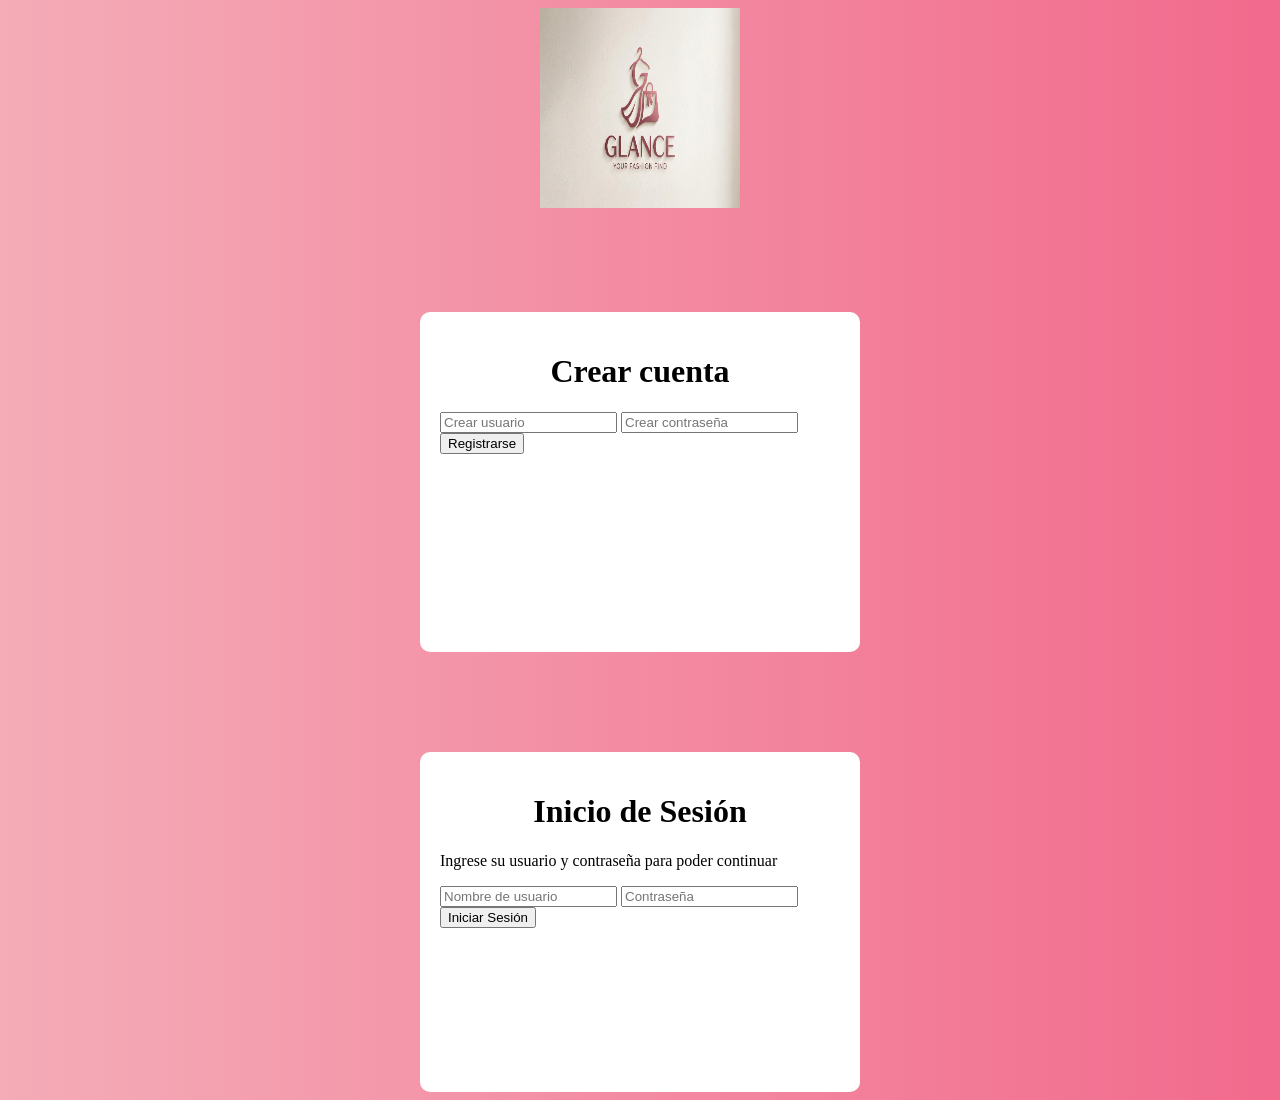
==== index.html @ 265d5f76 "cambio de nombre" ====
<!DOCTYPE html>
<html lang="en">
<head>
    <meta charset="UTF-8">
    <meta name="viewport" content="width=device-width, initial-scale=1.0">
    <title>Inicio de Sesión</title>
    <link rel="stylesheet" href="estilos.css">
    <script src="codigo.js"></script>
</head>
<body>
   <center><img class="imagenlogo" src="img/logo.jpg" alt="Logo" width="200px" height="200px"></center>
    
   <div class="segundo">
        <h1>Crear cuenta</h1>
        <input type="text" id="nuevoUsuario" placeholder="Crear usuario">
        <input type="password" id="nuevaContrasena" placeholder="Crear contraseña">
        <button onclick="registrar()">Registrarse</button>
        <p id="mensaje"></p>
    </div>


   <div class="principal">
        <h1>Inicio de Sesión</h1>
        <p>Ingrese su usuario y contraseña para poder continuar</p>
        <input type="text" id="usuario" placeholder="Nombre de usuario">
        <input type="password" id="contrasena" placeholder="Contraseña">
        <button onclick="iniciarSesion()">Iniciar Sesión</button>
         <p id="mensaje"></p>
    </div>
</body>
</html>
---- estilos.css ----
body{
    background: linear-gradient(to right, #f4acb7, #f26a8d);
}
h1{
    text-align: center;
    color: black;
}
.logo{
    width: 100px;
    height: 100px;
    margin: 0 auto;
    margin-top: 20px;
}
.principal{
    width: 400px;
    height: 300px;
    background-color: white;
    margin: 0 auto;
    margin-top: 100px;
    border-radius: 10px;
    padding: 20px;
}
.segundo{
    width: 400px;
    height: 300px;
    background-color: white;
    margin: 0 auto;
    margin-top: 100px;
    border-radius: 10px;
    padding: 20px;
}
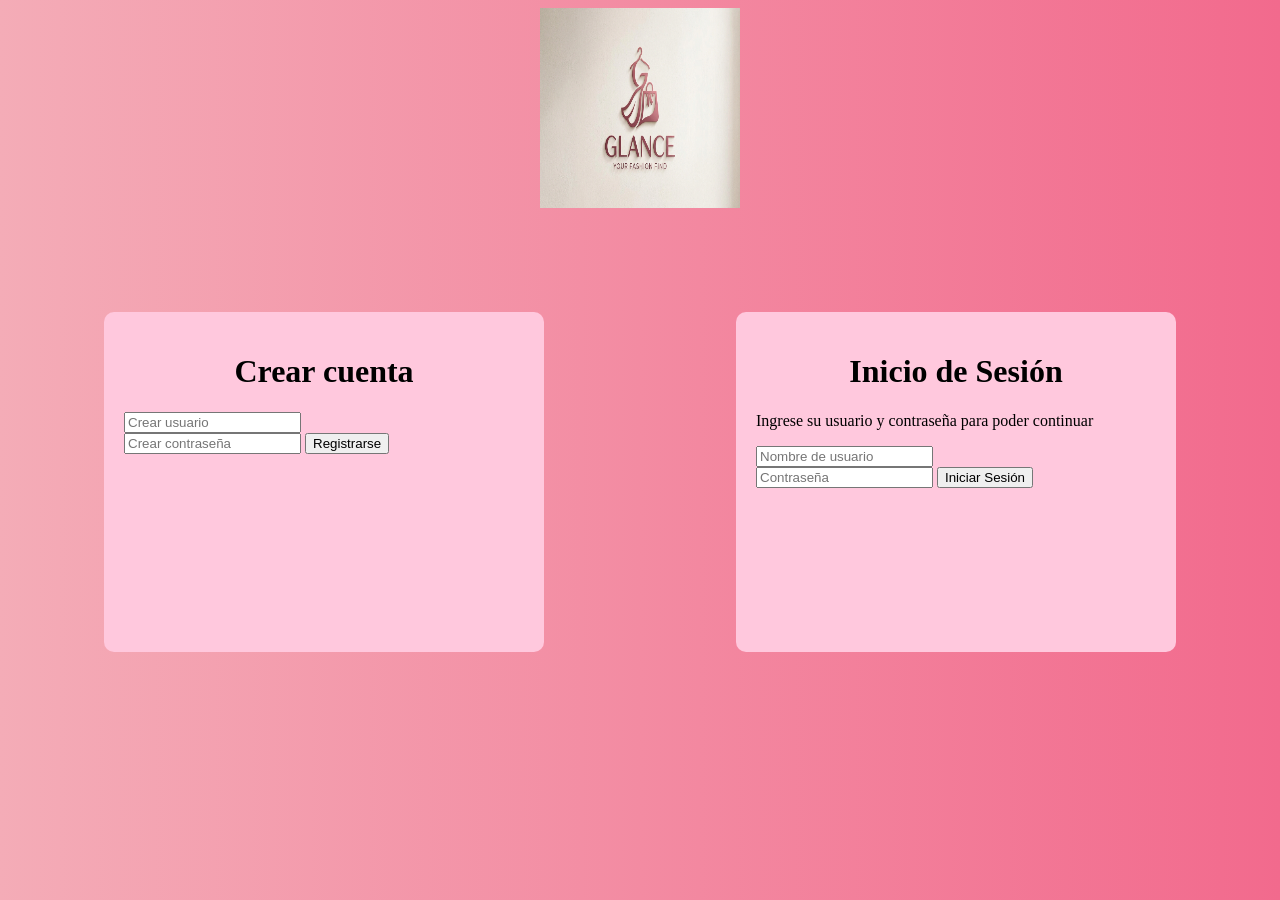
==== commit 022c4bf0: "agg br" ====
--- a/index.html
+++ b/index.html
@@ -10,22 +10,26 @@
 <body>
    <center><img class="imagenlogo" src="img/logo.jpg" alt="Logo" width="200px" height="200px"></center>
     
-   <div class="segundo">
-        <h1>Crear cuenta</h1>
-        <input type="text" id="nuevoUsuario" placeholder="Crear usuario">
-        <input type="password" id="nuevaContrasena" placeholder="Crear contraseña">
-        <button onclick="registrar()">Registrarse</button>
-        <p id="mensaje"></p>
-    </div>
+   <div class="primera">
+        <div class="segundo">
+            <h1>Crear cuenta</h1>
+            <input type="text" id="nuevoUsuario" placeholder="Crear usuario">
+            <br>
+            <input type="password" id="nuevaContrasena" placeholder="Crear contraseña">
+            <button onclick="registrar()">Registrarse</button>
+            <p id="mensaje"></p>
+        </div>
 
 
-   <div class="principal">
-        <h1>Inicio de Sesión</h1>
-        <p>Ingrese su usuario y contraseña para poder continuar</p>
-        <input type="text" id="usuario" placeholder="Nombre de usuario">
-        <input type="password" id="contrasena" placeholder="Contraseña">
-        <button onclick="iniciarSesion()">Iniciar Sesión</button>
-         <p id="mensaje"></p>
+        <div class="principal">
+            <h1>Inicio de Sesión</h1>
+            <p>Ingrese su usuario y contraseña para poder continuar</p>
+            <input type="text" id="usuario" placeholder="Nombre de usuario">
+            <br>
+            <input type="password" id="contrasena" placeholder="Contraseña">
+            <button onclick="iniciarSesion()">Iniciar Sesión</button>
+            <p id="mensaje"></p>
+        </div>
     </div>
 </body>
 </html>
--- a/estilos.css
+++ b/estilos.css
@@ -11,10 +11,13 @@
     margin: 0 auto;
     margin-top: 20px;
 }
+.primera{
+    display: flex;
+}
 .principal{
     width: 400px;
     height: 300px;
-    background-color: white;
+    background-color: #ffc8dd;
     margin: 0 auto;
     margin-top: 100px;
     border-radius: 10px;
@@ -23,7 +26,7 @@
 .segundo{
     width: 400px;
     height: 300px;
-    background-color: white;
+    background-color: #ffc8dd;
     margin: 0 auto;
     margin-top: 100px;
     border-radius: 10px;
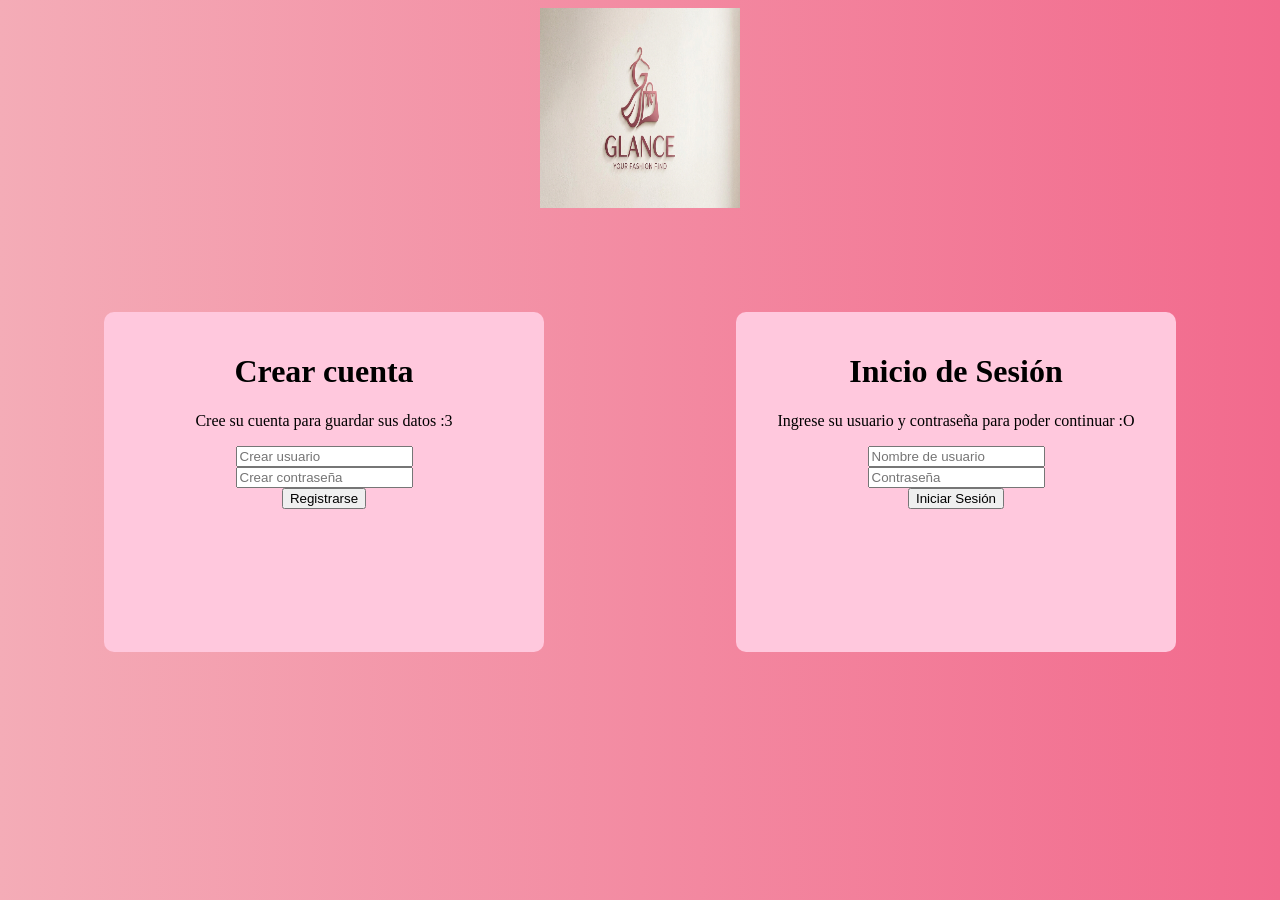
==== commit f2595160: "centrado y agg texto" ====
--- a/index.html
+++ b/index.html
@@ -12,23 +12,28 @@
     
    <div class="primera">
         <div class="segundo">
-            <h1>Crear cuenta</h1>
+            <h1>Crear cuenta</h1> 
+            <center>
+            <p>Cree su cuenta para guardar sus datos :3</p>
             <input type="text" id="nuevoUsuario" placeholder="Crear usuario">
             <br>
             <input type="password" id="nuevaContrasena" placeholder="Crear contraseña">
+            <br>
             <button onclick="registrar()">Registrarse</button>
-            <p id="mensaje"></p>
+            <p id="mensaje"></p></center>
         </div>
 
 
         <div class="principal">
             <h1>Inicio de Sesión</h1>
-            <p>Ingrese su usuario y contraseña para poder continuar</p>
+            <center>
+            <p>Ingrese su usuario y contraseña para poder continuar :O</p>
             <input type="text" id="usuario" placeholder="Nombre de usuario">
             <br>
             <input type="password" id="contrasena" placeholder="Contraseña">
+            <br>
             <button onclick="iniciarSesion()">Iniciar Sesión</button>
-            <p id="mensaje"></p>
+            <p id="mensaje"></p></center>
         </div>
     </div>
 </body>
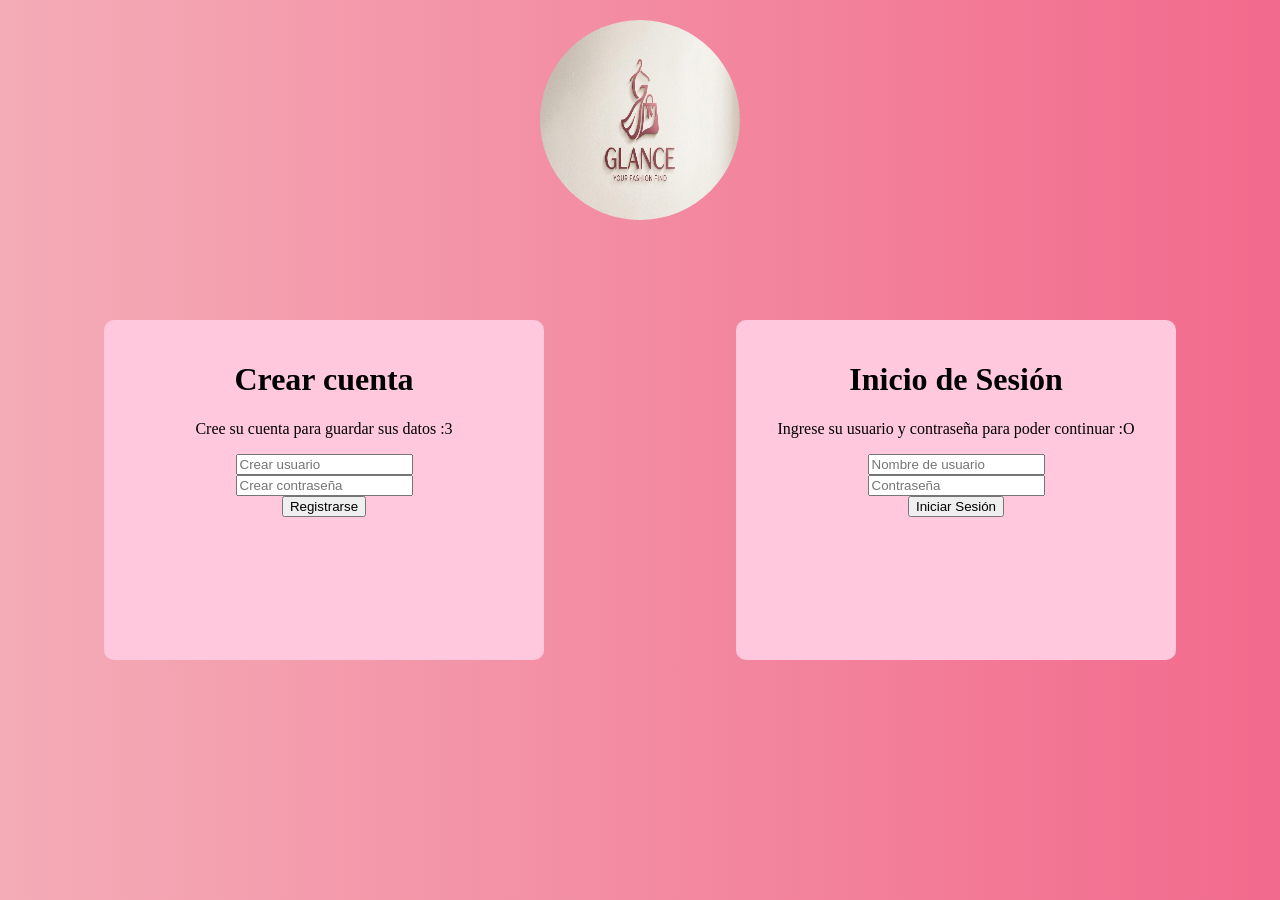
==== commit 22ac701c: "mas cambios a la imagen" ====
--- a/index.html
+++ b/index.html
@@ -8,8 +8,9 @@
     <script src="codigo.js"></script>
 </head>
 <body>
-   <center><img class="imagenlogo" src="img/logo.jpg" alt="Logo" width="200px" height="200px"></center>
-    
+   <div class="imagenlogo">
+        <img src="img/logo.jpg" alt="Logo" width="200px" height="200px" id="imagenlogo">
+    </div>
    <div class="primera">
         <div class="segundo">
             <h1>Crear cuenta</h1> 
--- a/estilos.css
+++ b/estilos.css
@@ -5,11 +5,13 @@
     text-align: center;
     color: black;
 }
-.logo{
-    width: 100px;
-    height: 100px;
-    margin: 0 auto;
+#imagenlogo{
+    width: 200px;
+    height: 200px;
+    margin: auto;
     margin-top: 20px;
+    border-radius: 50%;
+    display: block;
 }
 .primera{
     display: flex;
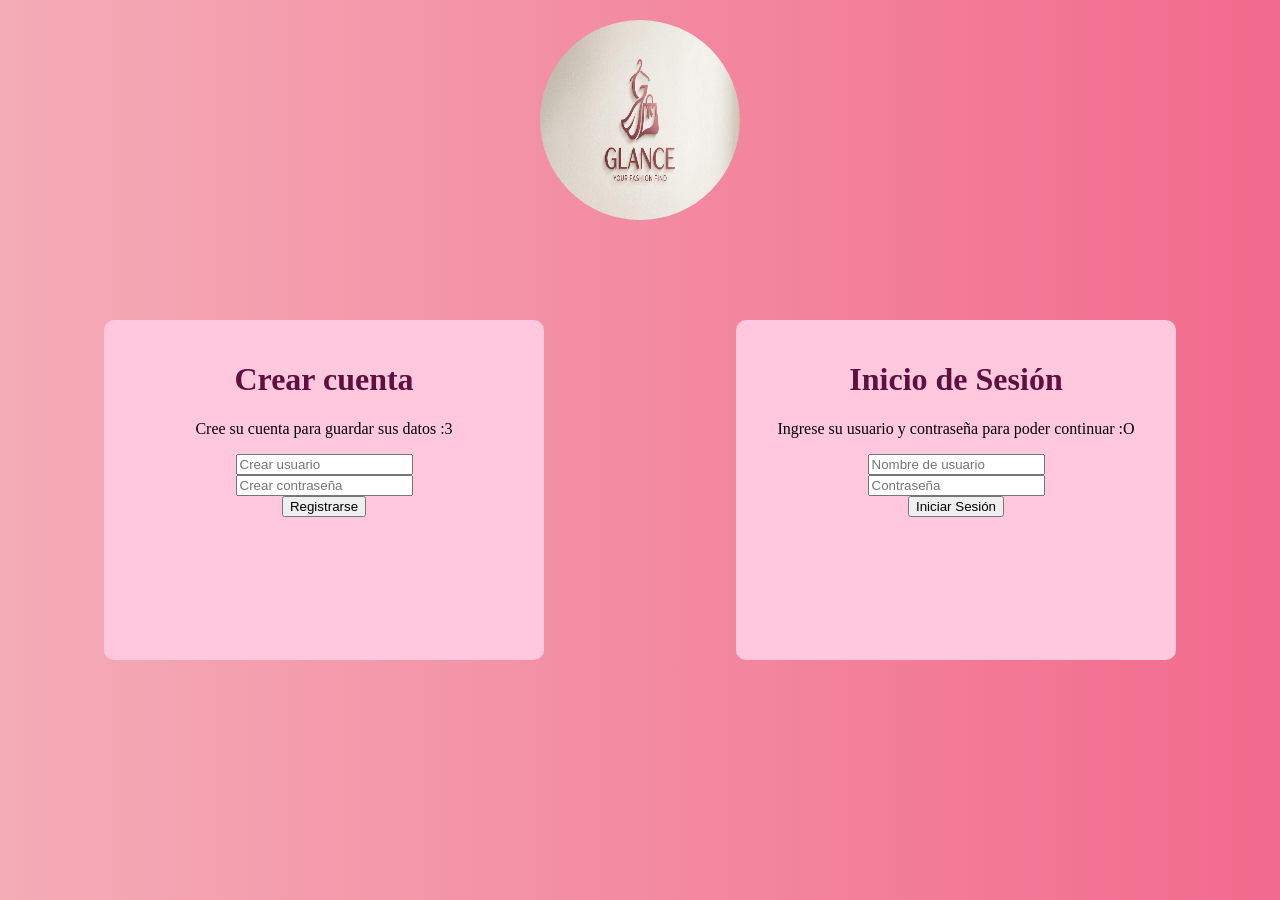
==== commit a2abac9e: "cambio de mensajes" ====
--- a/index.html
+++ b/index.html
@@ -21,7 +21,7 @@
             <input type="password" id="nuevaContrasena" placeholder="Crear contraseña">
             <br>
             <button onclick="registrar()">Registrarse</button>
-            <p id="mensaje"></p></center>
+            <p id="mensaje1"></p></center>
         </div>
 
 
@@ -34,7 +34,7 @@
             <input type="password" id="contrasena" placeholder="Contraseña">
             <br>
             <button onclick="iniciarSesion()">Iniciar Sesión</button>
-            <p id="mensaje"></p></center>
+            <p id="mensaje2"></p></center>
         </div>
     </div>
 </body>
--- a/estilos.css
+++ b/estilos.css
@@ -3,7 +3,7 @@
 }
 h1{
     text-align: center;
-    color: black;
+    color: #5f0f40;
 }
 #imagenlogo{
     width: 200px;
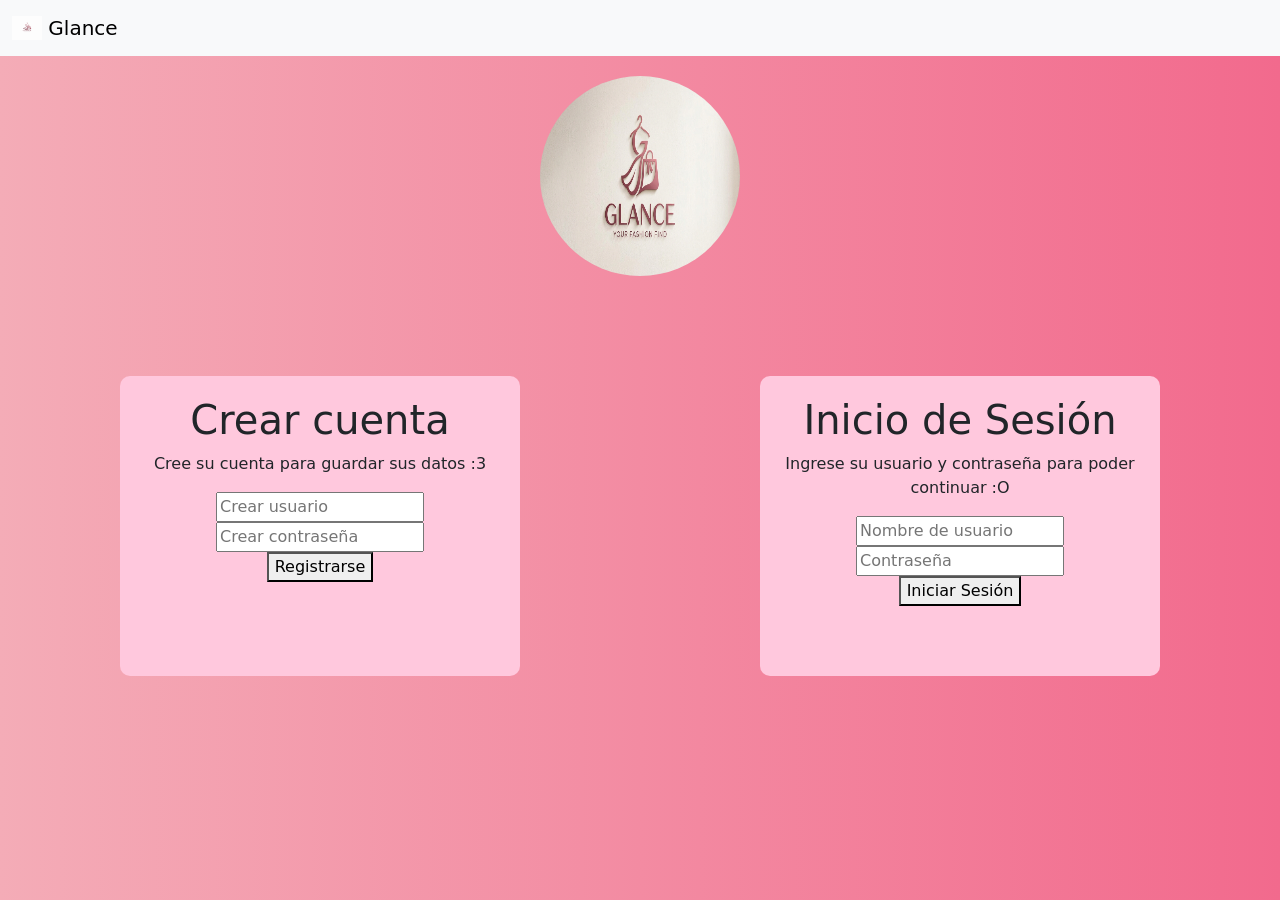
==== commit 9962da2b: "agg imagenes y cosas con boostrap" ====
--- a/index.html
+++ b/index.html
@@ -6,8 +6,18 @@
     <title>Inicio de Sesión</title>
     <link rel="stylesheet" href="estilos.css">
     <script src="codigo.js"></script>
+    <link href="https://cdn.jsdelivr.net/npm/bootstrap@5.3.8/dist/css/bootstrap.min.css" rel="stylesheet" integrity="sha384-sRIl4kxILFvY47J16cr9ZwB07vP4J8+LH7qKQnuqkuIAvNWLzeN8tE5YBujZqJLB" crossorigin="anonymous">
 </head>
 <body>
+    <nav class="navbar bg-body-tertiary">
+  <div class="container-fluid">
+    <a class="navbar-brand" href="#">
+      <img src="img/logo navbar.png" alt="Logo" width="30" height="24" class="d-inline-block align-text-top">
+      Glance
+    </a>
+  </div>
+</nav>
+
    <div class="imagenlogo">
         <img src="img/logo.jpg" alt="Logo" width="200px" height="200px" id="imagenlogo">
     </div>
@@ -37,5 +47,7 @@
             <p id="mensaje2"></p></center>
         </div>
     </div>
+
+    <script src="https://cdn.jsdelivr.net/npm/bootstrap@5.3.8/dist/js/bootstrap.bundle.min.js" integrity="sha384-FKyoEForCGlyvwx9Hj09JcYn3nv7wiPVlz7YYwJrWVcXK/BmnVDxM+D2scQbITxI" crossorigin="anonymous"></script>
 </body>
 </html>
--- a/estilos.css
+++ b/estilos.css
@@ -2,6 +2,10 @@
     background: linear-gradient(to right, #f4acb7, #f26a8d);
 }
 h1{
+    text-align: center;
+    color: #5f0f40;
+}
+h2{
     text-align: center;
     color: #5f0f40;
 }
@@ -33,4 +37,13 @@
     margin-top: 100px;
     border-radius: 10px;
     padding: 20px;
+}
+.tercera{
+    width: 400px;
+    height: 300px;
+    background-color: white;
+    margin: 0 auto;
+    margin-top: 100px;
+    border-radius: 10px;
+    padding: 20px;
 }
